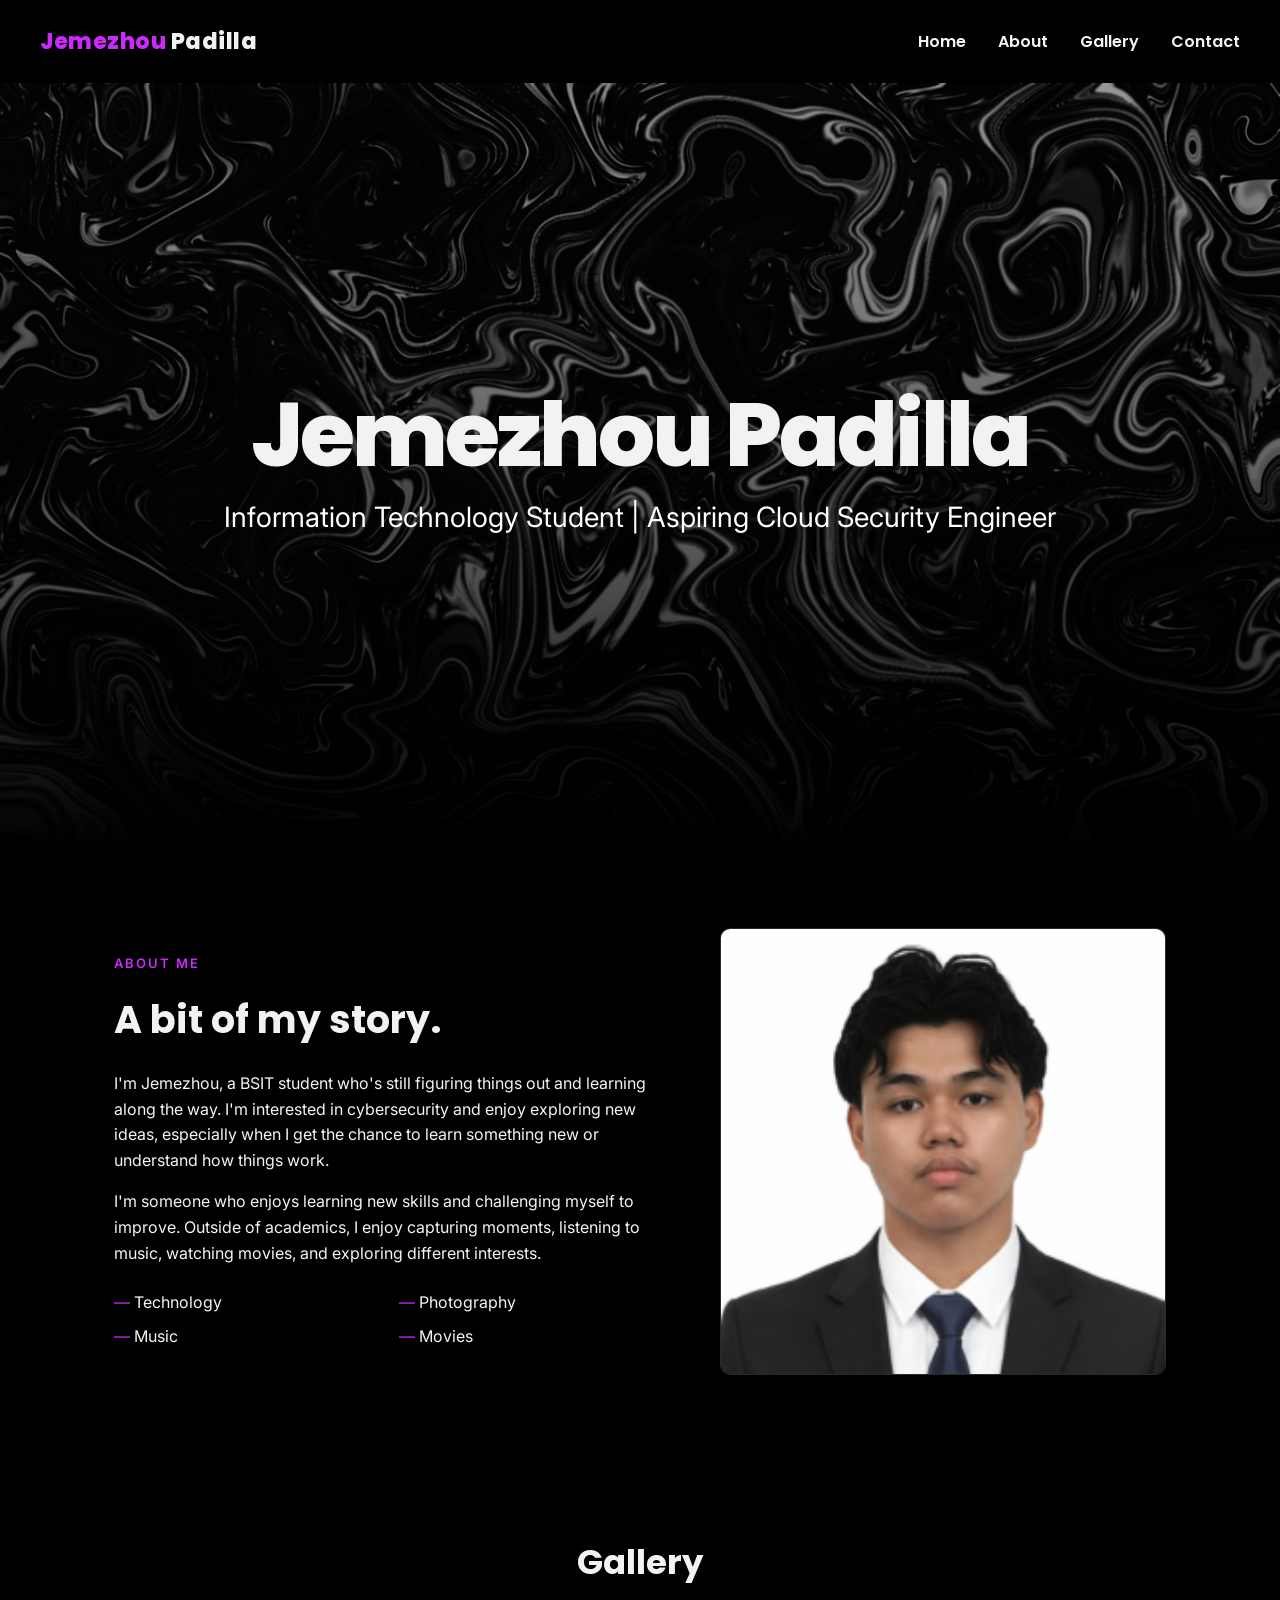
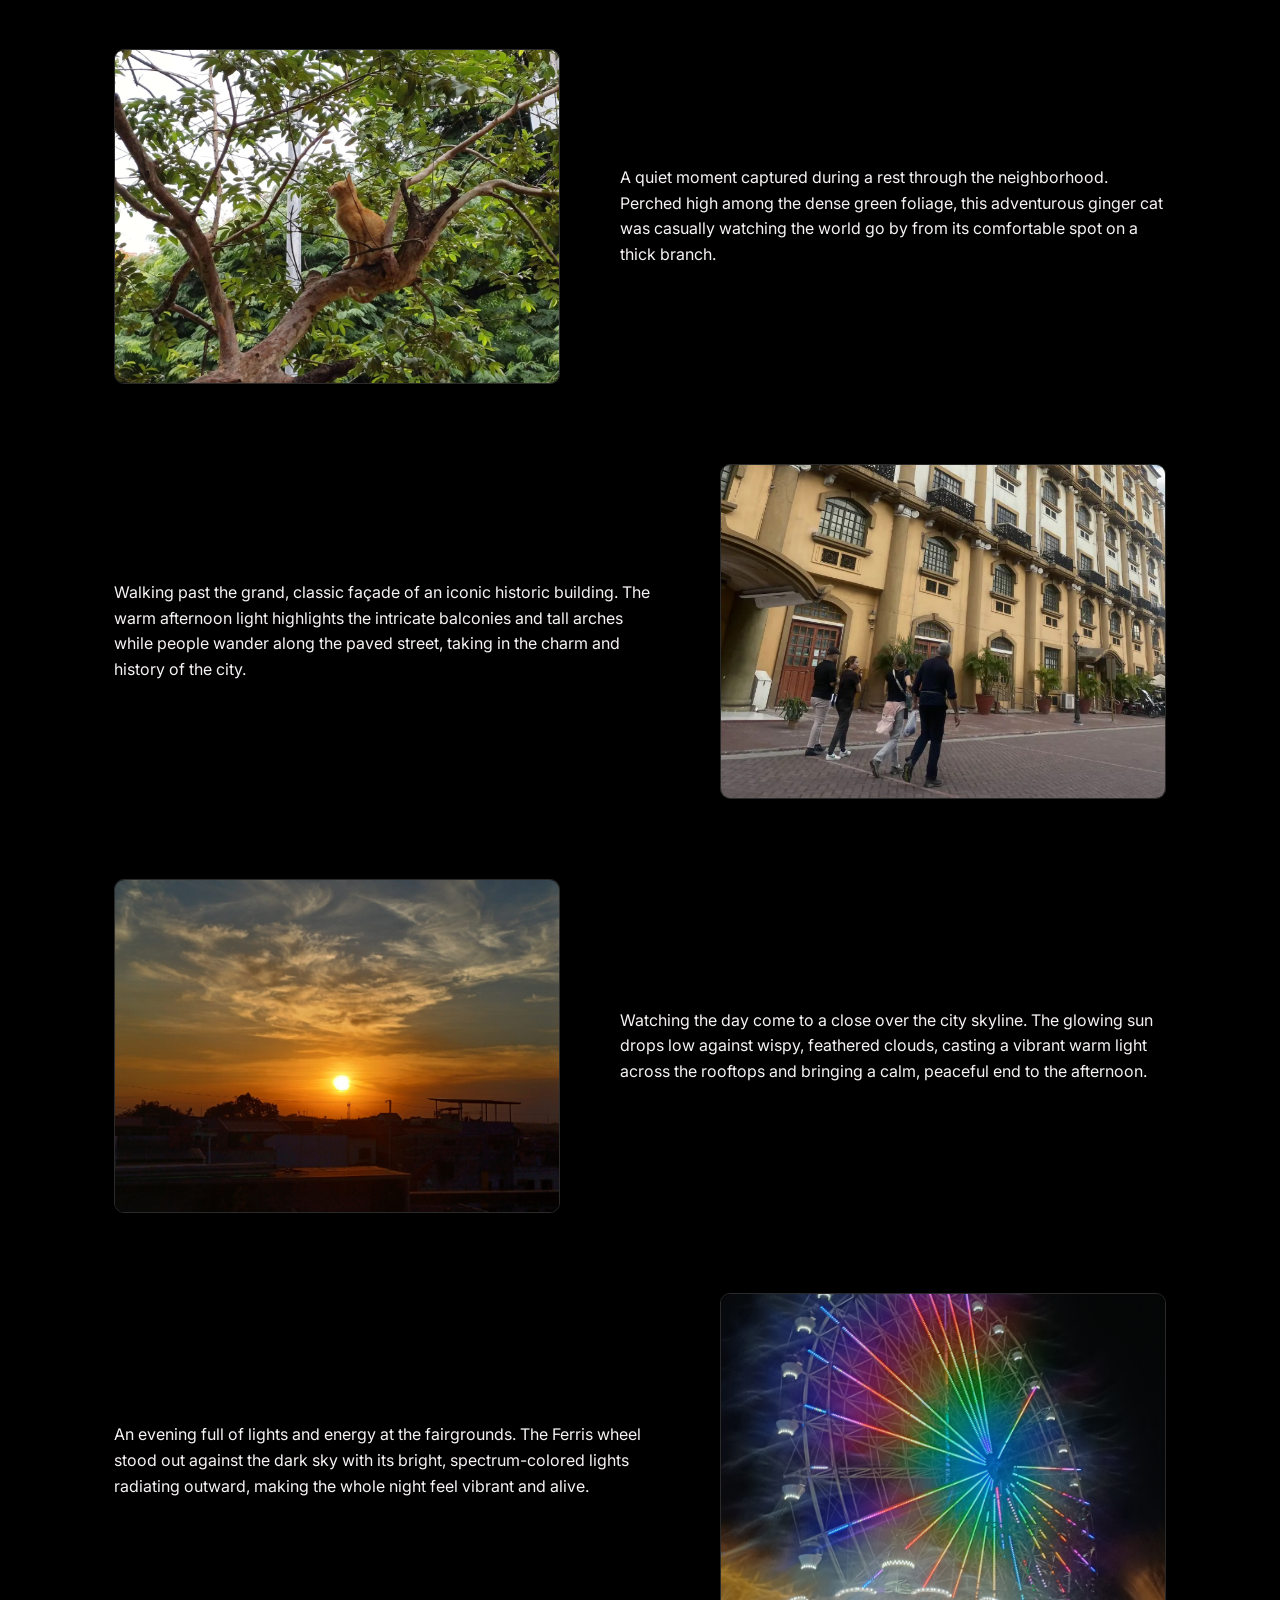
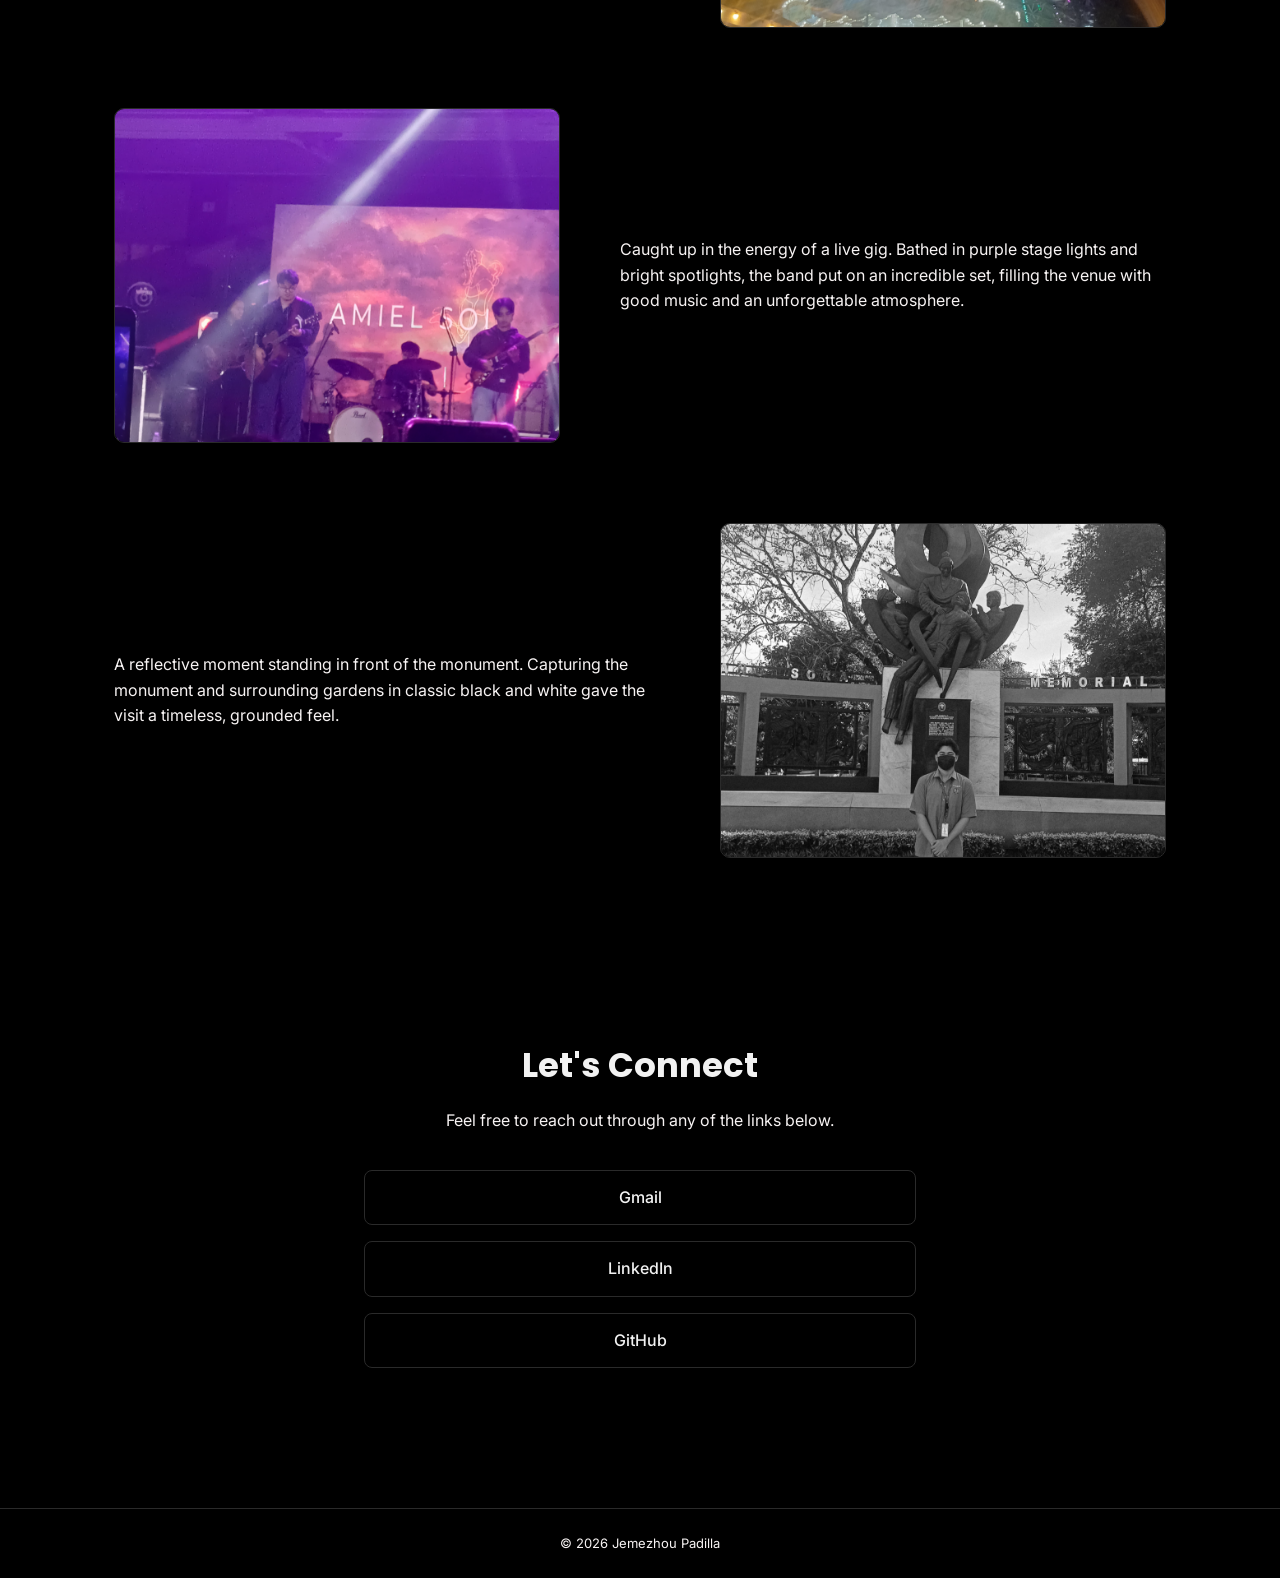
==== 0001PadillaWebPage.html @ 41a788d6 "Add 0001PadillaWebPage.html file" ====
<!DOCTYPE html>
<html lang="en">
<head>
  <meta charset="UTF-8">
  <meta name="viewport" content="width=device-width, initial-scale=1.0">
  <title>Jemezhou Padilla</title>
  <link rel="stylesheet" href="style.css">
</head>
<body class="home">

  <nav>
    <div class="brand"><span>Jemezhou</span> Padilla</div>
    <button class="nav-toggle">Menu</button>
    <div class="nav-links">
      <a href="#home">Home</a>
      <a href="#about">About</a>
      <a href="#gallery">Gallery</a>
      <a href="#contact">Contact</a>
    </div>
  </nav>

  <div class="hero-wrap" id="home">
    <section class="hero">
      <h1>Jemezhou Padilla</h1>
      <p class="tagline">Information Technology Student | Aspiring Cloud Security Engineer</p>
    </section>

  </div>

  <section class="about-section" id="about">
    <div class="about-text">
      <p class="eyebrow">About Me</p>
      <h2>A bit of my story.</h2>
      <p>I'm Jemezhou, a BSIT student who's still figuring things out and learning along the way. I'm interested in cybersecurity and enjoy exploring new ideas, especially when I get the chance to learn something new or understand how things work.</p>
      <p>I'm someone who enjoys learning new skills and challenging myself to improve. Outside of academics, I enjoy capturing moments, listening to music, watching movies, and exploring different interests.</p>
      <ul class="favorites">
        <li>Technology</li>
        <li>Photography</li>
        <li>Music</li>
        <li>Movies</li>
      </ul>
    </div>
    <div class="about-photo">
      <img src="2x2.png" alt="Photo of Jemezhou Padilla">
    </div>
  </section>

  <section class="gallery-section" id="gallery">
    <h2>Gallery</h2>
    <div class="gallery-row">
      <div class="gallery-photo">
        <img src="posa.jpg" alt="Gallery photo 1">
      </div>
      <div class="gallery-desc">
        <p>A quiet moment captured during a rest through the neighborhood. Perched high among the dense green foliage, this adventurous ginger cat was casually watching the world go by from its comfortable spot on a thick branch.</p>
      </div>
    </div>
    <div class="gallery-row reverse">
      <div class="gallery-desc">
        <p>Walking past the grand, classic façade of an iconic historic building. The warm afternoon light highlights the intricate balconies and tall arches while people wander along the paved street, taking in the charm and history of the city.</p>
      </div>
      <div class="gallery-photo">
        <img src="bahay.jpg" alt="Gallery photo 2">
      </div>
    </div>
    <div class="gallery-row">
      <div class="gallery-photo">
        <img src="sunset.png" alt="Gallery photo 3">
      </div>
      <div class="gallery-desc">
        <p>Watching the day come to a close over the city skyline. The glowing sun drops low against wispy, feathered clouds, casting a vibrant warm light across the rooftops and bringing a calm, peaceful end to the afternoon.</p>
      </div>
    </div>
    <div class="gallery-row reverse">
      <div class="gallery-desc">
        <p>An evening full of lights and energy at the fairgrounds. The Ferris wheel stood out against the dark sky with its bright, spectrum-colored lights radiating outward, making the whole night feel vibrant and alive.</p>
      </div>
      <div class="gallery-photo">
        <img src="ferriswheel.png" alt="Gallery photo 4">
      </div>
    </div>
    <div class="gallery-row">
      <div class="gallery-photo">
        <img src="amiel sol.png" alt="Gallery photo 5">
      </div>
      <div class="gallery-desc">
        <p>Caught up in the energy of a live gig. Bathed in purple stage lights and bright spotlights, the band put on an incredible set, filling the venue with good music and an unforgettable atmosphere.</p>
      </div>
    </div>
    <div class="gallery-row reverse">
      <div class="gallery-desc">
        <p>A reflective moment standing in front of the monument. Capturing the monument and surrounding gardens in classic black and white gave the visit a timeless, grounded feel.</p>
      </div>
      <div class="gallery-photo">
        <img src="about you.png" alt="Gallery photo 6">
      </div>
    </div>
  </section>

  <section class="contact-section" id="contact">
    <h2>Let's Connect</h2>
    <p>Feel free to reach out through any of the links below.</p>
    <div class="contact-links">
      <a href="mailto:jemezhoupadilla@gmail.com">Gmail</a>
      <a href="https://linkedin.com/in/jemezhoupadilla" target="_blank">LinkedIn</a>
      <a href="https://github.com/jemezhoupadilla" target="_blank">GitHub</a>
    </div>
  </section>

  <footer>&copy; 2026 Jemezhou Padilla</footer>

</body>
</html>
---- style.css ----
@import url('https://fonts.googleapis.com/css2?family=Poppins:wght@400;600;800&family=Inter:wght@400;500&display=swap');

:root {
  --bg: #000000;
  --bg-alt: #171717;
  --text: #f2f2f2;
  --muted: #f7f3f3;
  --accent: #cc29ff;
  --border: #2a2a2a;
}

* { margin: 0; padding: 0; box-sizing: border-box; }

html {
  scroll-behavior: smooth;
}

#about, #gallery, #contact {
  scroll-margin-top: 90px;
}

body {
  background: var(--bg);
  color: var(--text);
  font-family: 'Inter', sans-serif;
  line-height: 1.6;
}

h1, h2, .brand {
  font-family: 'Poppins', sans-serif;
}

a { color: inherit; text-decoration: none; }

/* NAV */
nav {
  display: flex;
  flex-direction: row;
  justify-content: space-between;
  align-items: center;
  padding: 24px 40px;
  background: var(--bg);
  position: sticky;
  top: 0;
  z-index: 10;
}

.brand {
  font-weight: 800;
  font-size: 22px;
  letter-spacing: 0.5px;
}

.brand span { color: var(--accent); }

.nav-links {
  display: flex;
  gap: 32px;
}

.nav-links a {
  font-family: 'Poppins', sans-serif;
  font-weight: 600;
  color: var(--muted);
  transition: color 0.2s ease;
}

.nav-links a:hover {
  color: var(--text);
}

.nav-toggle {
  display: none;
  background: none;
  border: 1px solid var(--border);
  color: var(--text);
  padding: 8px 14px;
  border-radius: 6px;
  font-size: 14px;
}

/* HERO */
.hero-wrap {
  background: linear-gradient(rgba(0,0,0,0.4) 0%, rgba(0,0,0,0.65) 60%, #000 100%), url('hero-bg.jpg');
  background-size: cover;
  background-position: center top;
  background-repeat: no-repeat;
}

.hero {
  text-align: center;
  min-height: 85vh;
  display: flex;
  flex-direction: column;
  justify-content: center;
  align-items: center;
  padding: 20px;
}

.hero h1 {
  font-size: clamp(3rem, 7vw, 7rem);
  font-weight: 800;
  letter-spacing: -3px;
  line-height: 0.95;
  margin: 0;
}

.hero .tagline {
  margin-top: 18px;
  font-size: 28px;
  color: white;
  font-family: 'Inter', sans-serif;
  font-weight: 400;
}

.intro {
  max-width: 640px;
  margin: 0 auto;
  padding: 0 20px 100px;
  text-align: center;
  color: var(--muted);
  font-size: 17px;
}

/* ABOUT */
.about-section {
  max-width: 1100px;
  margin: 0 auto;
  padding: 80px 24px;
  display: grid;
  grid-template-columns: 1.1fr 0.9fr;
  gap: 60px;
  align-items: center;
}

.about-text .eyebrow {
  color: var(--accent);
  font-weight: 600;
  letter-spacing: 2px;
  font-size: 13px;
  text-transform: uppercase;
}

.about-text h2 {
  font-size: 38px;
  margin: 14px 0 20px;
}

.about-text p {
  color: var(--muted);
  margin-bottom: 16px;
}

.favorites {
  display: grid;
  grid-template-columns: 1fr 1fr;
  gap: 8px 24px;
  margin-top: 24px;
  list-style: none;
  color: var(--muted);
}

.favorites li::before {
  content: "— ";
  color: var(--accent);
}

.about-photo img {
  width: 100%;
  border-radius: 10px;
  display: block;
  border: 1px solid var(--border);
}

/* GALLERY */
.gallery-section {
  max-width: 1100px;
  margin: 0 auto;
  padding: 80px 24px;
}

.gallery-section h2 {
  text-align: center;
  font-size: 34px;
  margin-bottom: 60px;
}

.gallery-row {
  display: grid;
  grid-template-columns: 0.9fr 1.1fr;
  gap: 60px;
  align-items: center;
  margin-bottom: 80px;
}

.gallery-row.reverse {
  grid-template-columns: 1.1fr 0.9fr;
}

.gallery-row:last-child {
  margin-bottom: 0;
}

.gallery-photo img {
  width: 100%;
  aspect-ratio: 4 / 3;
  object-fit: cover;
  border-radius: 10px;
  border: 1px solid var(--border);
  display: block;
}

.gallery-desc p {
  color: var(--muted);
  font-size: 16px;
}

/* CONTACT */
.contact-section {
  max-width: 600px;
  margin: 0 auto;
  padding: 100px 24px 140px;
  text-align: center;
}

.contact-section h2 {
  font-size: 34px;
  margin-bottom: 16px;
}

.contact-section p {
  color: var(--muted);
  margin-bottom: 36px;
}

.contact-links {
  display: flex;
  flex-direction: column;
  gap: 16px;
}

.contact-links a {
  border: 1px solid var(--border);
  padding: 14px;
  border-radius: 8px;
  font-weight: 500;
  transition: border-color 0.2s ease, color 0.2s ease;
}

.contact-links a:hover {
  border-color: var(--accent);
  color: var(--accent);
}

footer {
  text-align: center;
  color: var(--muted);
  font-size: 13px;
  padding: 24px;
  border-top: 1px solid var(--border);
}

/* RESPONSIVE */
@media (max-width: 720px) {
  .about-section { grid-template-columns: 1fr; }
  .gallery-row, .gallery-row.reverse { grid-template-columns: 1fr; gap: 24px; margin-bottom: 48px; }

  .nav-toggle { display: block; }
  .nav-links {
    display: none;
    flex-direction: column;
    text-align: center;
    position: absolute;
    top: 100%;
    left: 0;
    right: 0;
    background: var(--bg);
    padding: 16px;
    gap: 16px;
    border-bottom: 1px solid var(--border);
  }
  .nav-links.open { display: flex; }
}
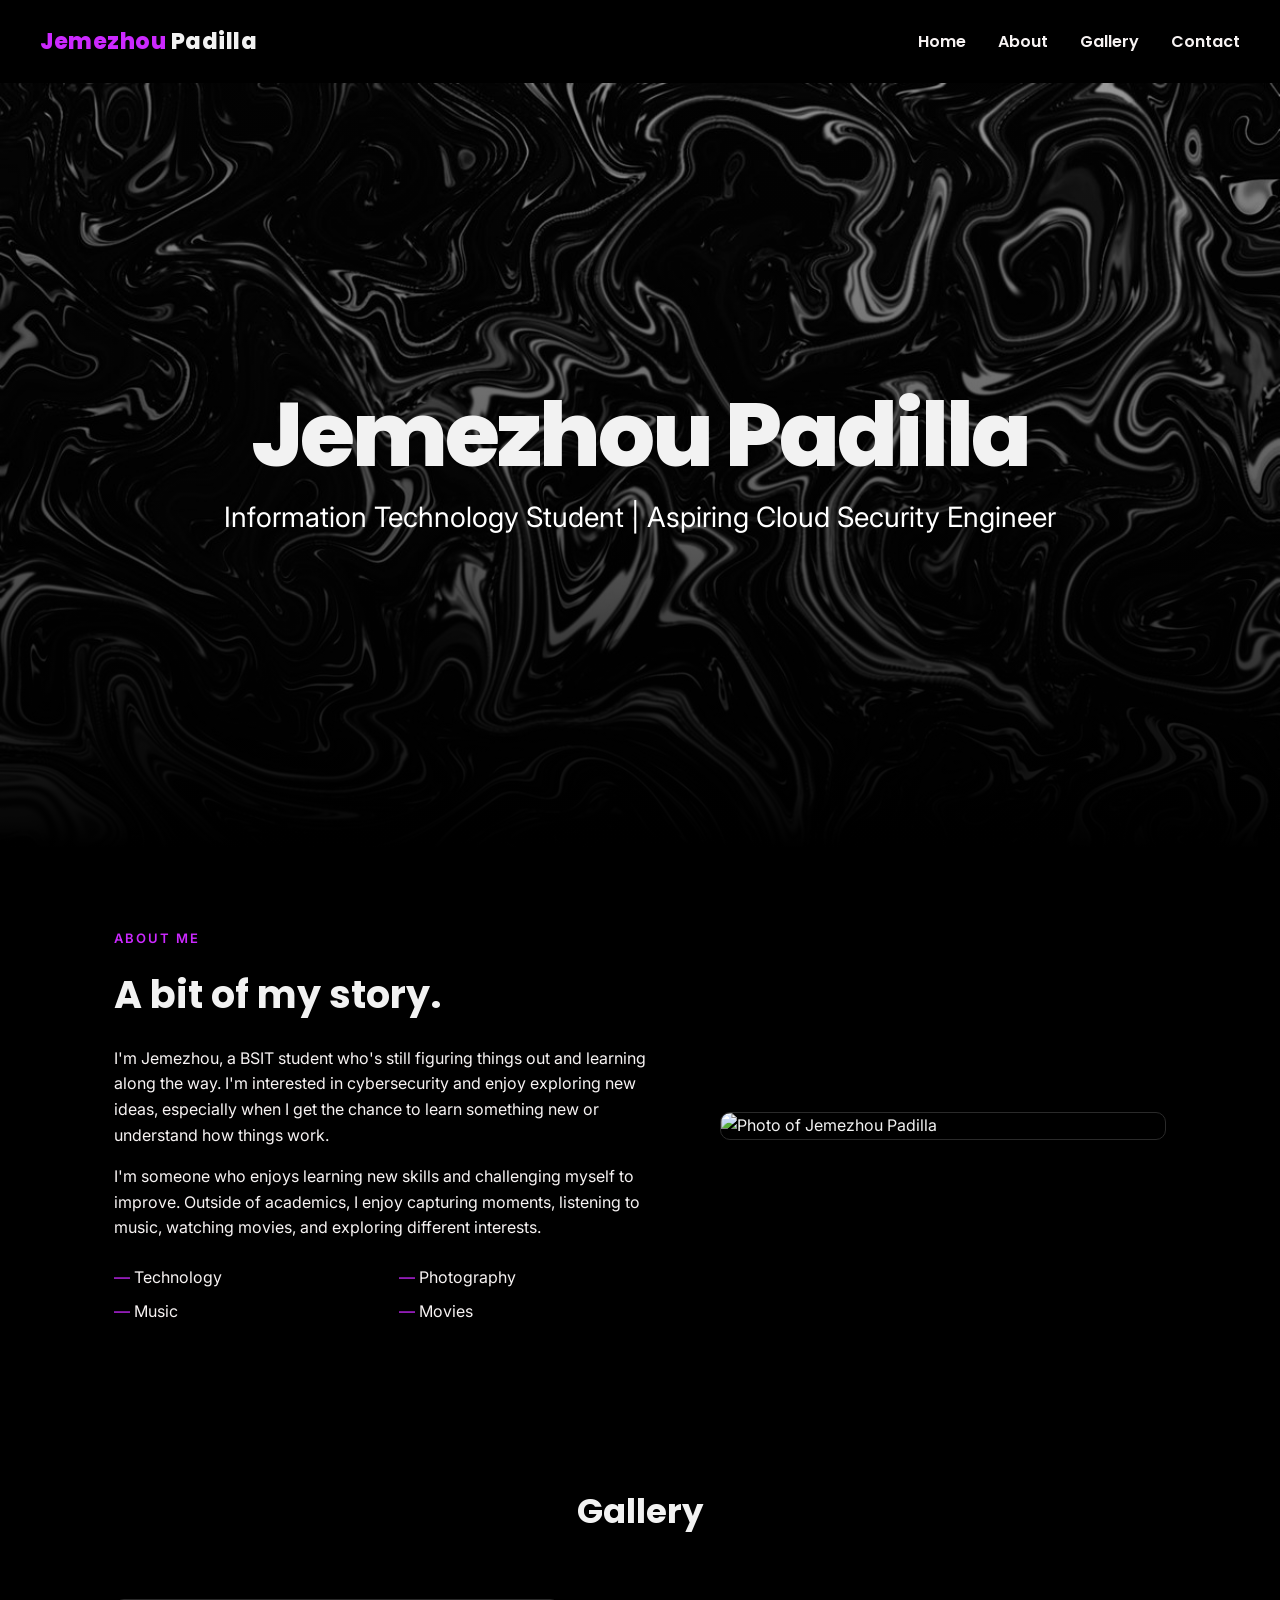
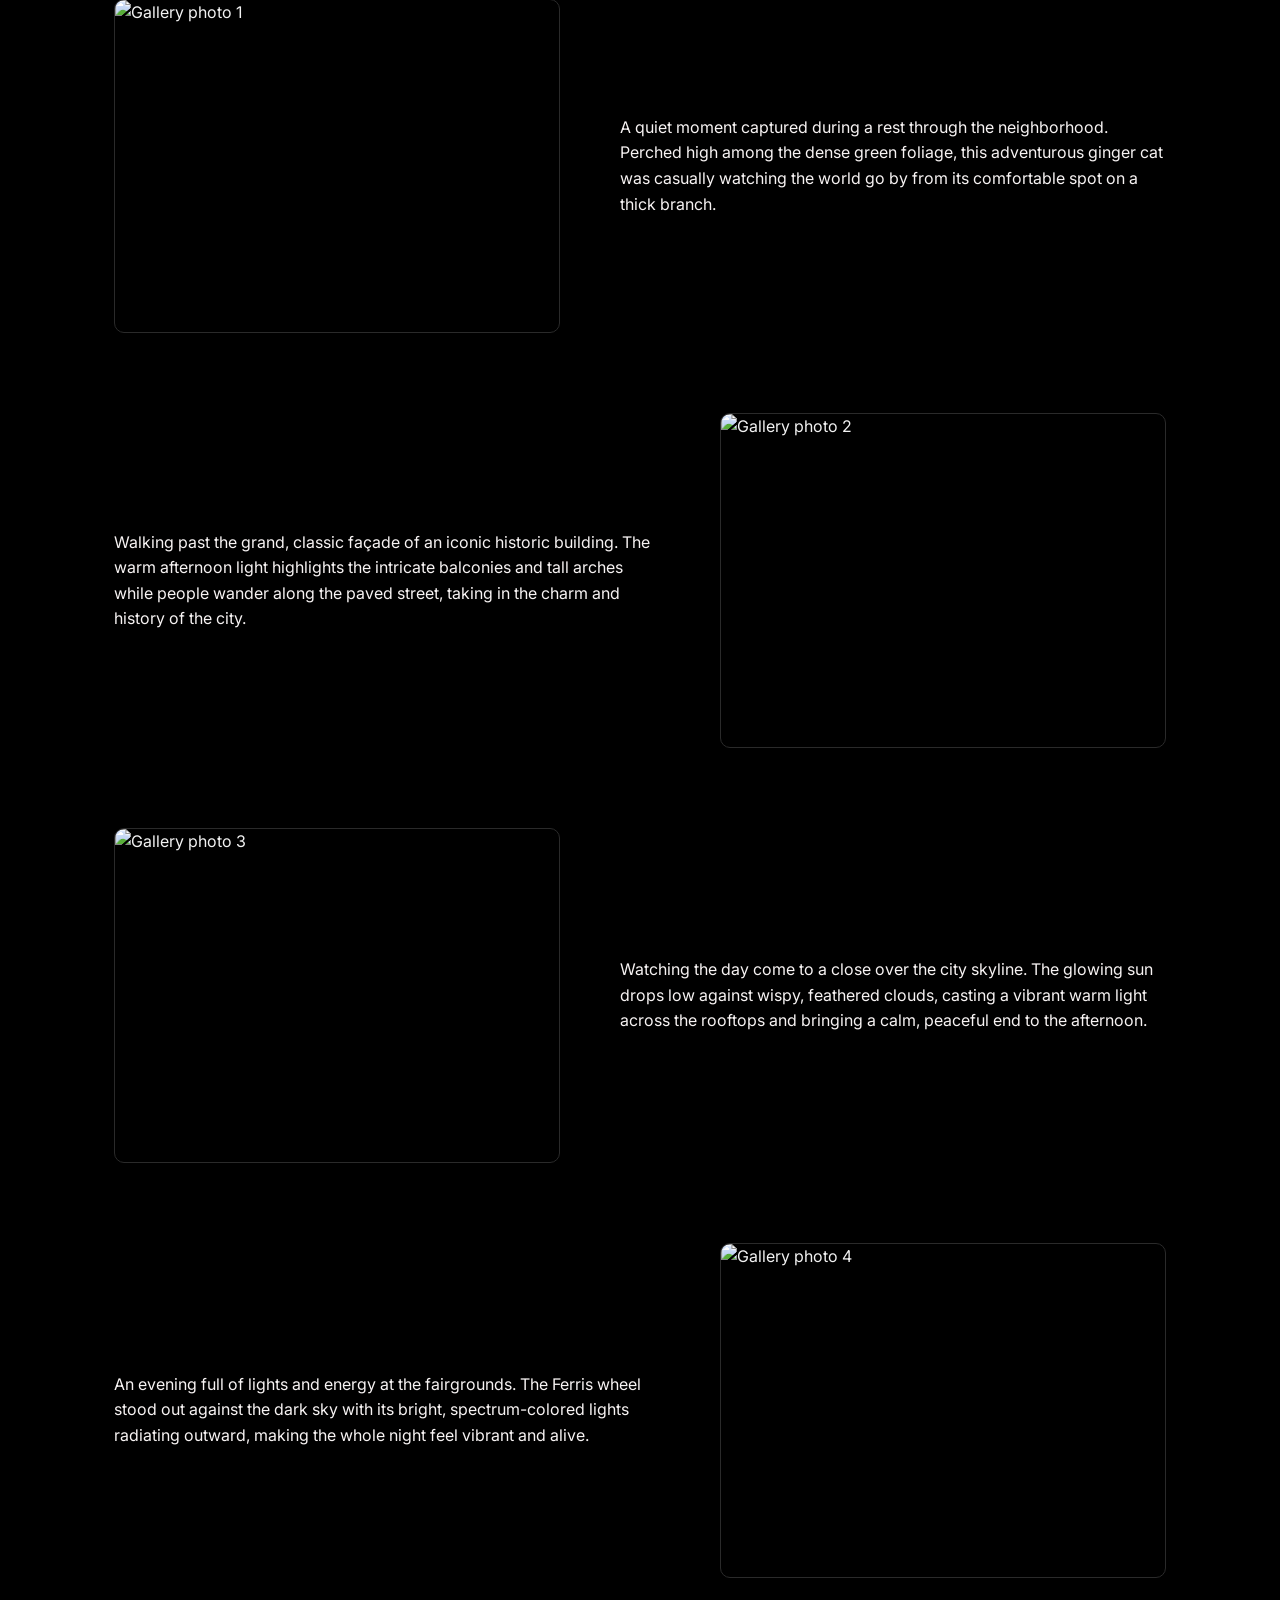
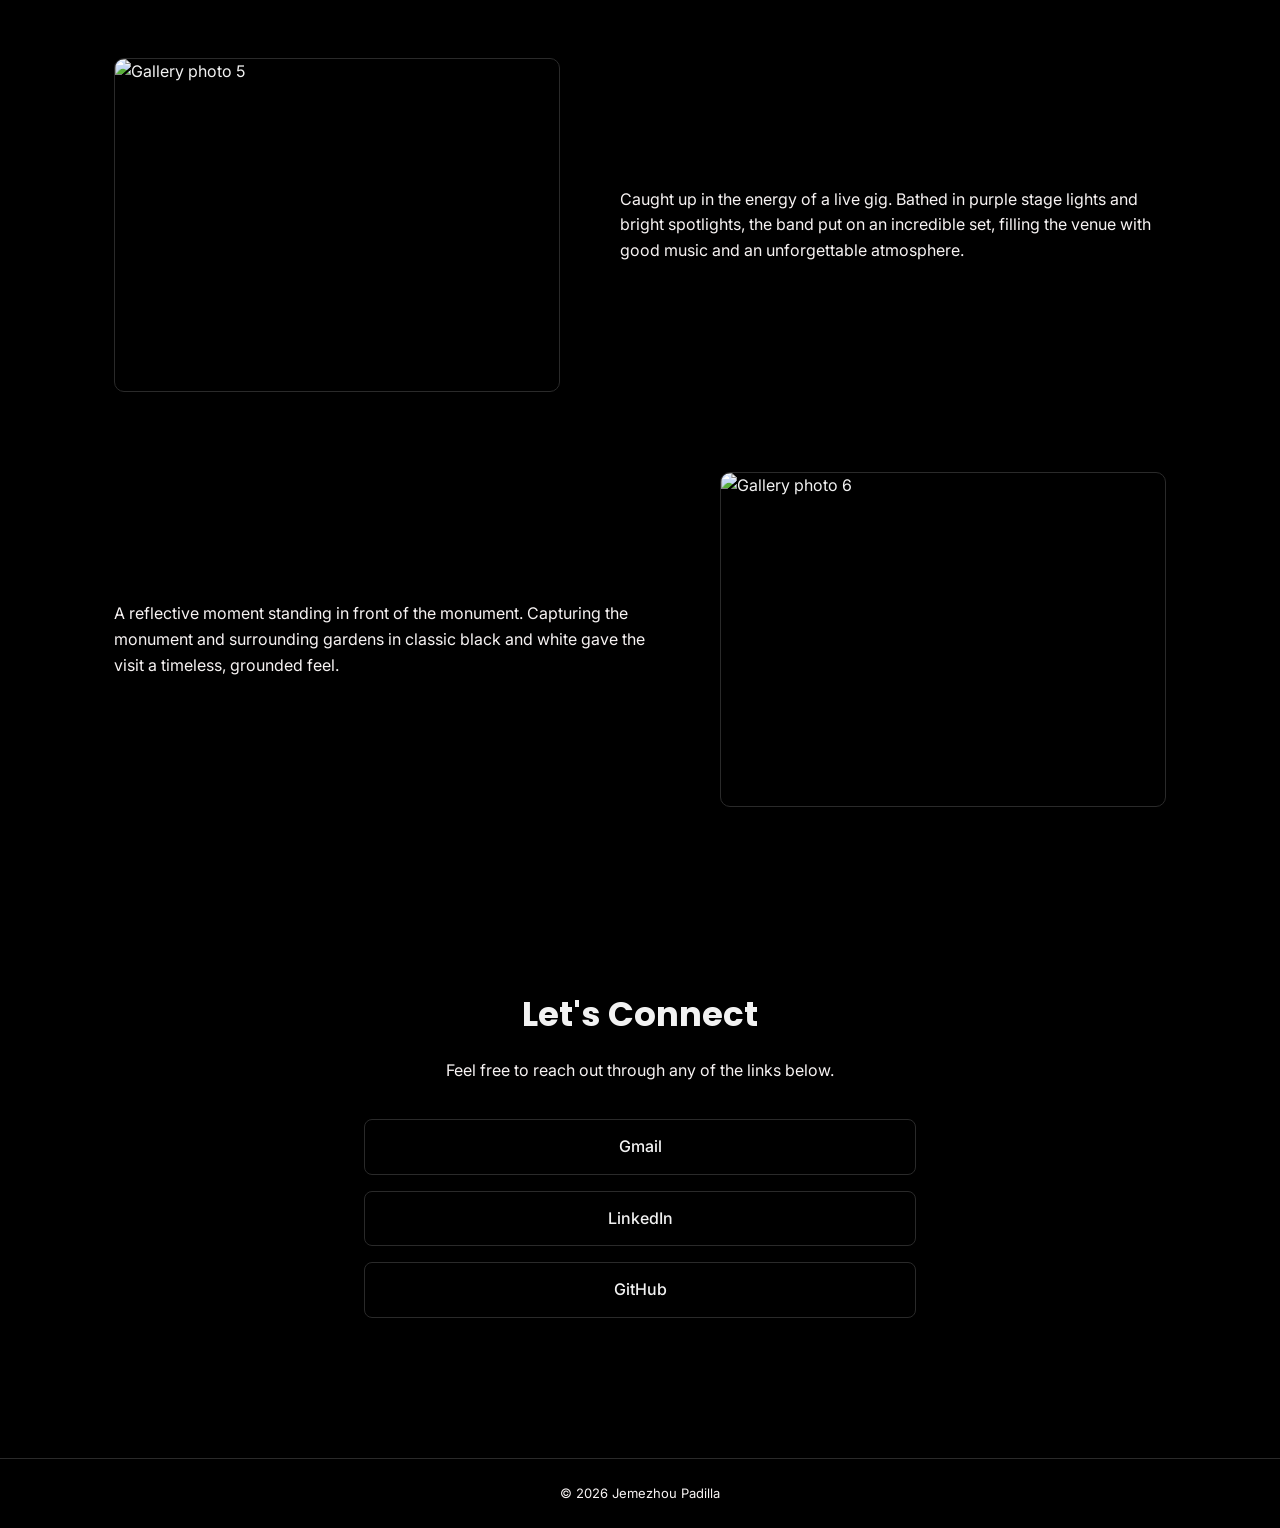
==== commit 84ab27d3: "Update 0001PadillaWebPage.html" ====
--- a/0001PadillaWebPage.html
+++ b/0001PadillaWebPage.html
@@ -4,7 +4,7 @@
   <meta charset="UTF-8">
   <meta name="viewport" content="width=device-width, initial-scale=1.0">
   <title>Jemezhou Padilla</title>
-  <link rel="stylesheet" href="style.css">
+  <link rel="stylesheet" href="0001PadillaWebPage.css">
 </head>
 <body class="home">
 
@@ -41,7 +41,7 @@
       </ul>
     </div>
     <div class="about-photo">
-      <img src="2x2.png" alt="Photo of Jemezhou Padilla">
+      <img src="images/2x2.png" alt="Photo of Jemezhou Padilla">
     </div>
   </section>
 
@@ -49,7 +49,7 @@
     <h2>Gallery</h2>
     <div class="gallery-row">
       <div class="gallery-photo">
-        <img src="posa.jpg" alt="Gallery photo 1">
+        <img src="images/posa.jpg" alt="Gallery photo 1">
       </div>
       <div class="gallery-desc">
         <p>A quiet moment captured during a rest through the neighborhood. Perched high among the dense green foliage, this adventurous ginger cat was casually watching the world go by from its comfortable spot on a thick branch.</p>
@@ -60,12 +60,12 @@
         <p>Walking past the grand, classic façade of an iconic historic building. The warm afternoon light highlights the intricate balconies and tall arches while people wander along the paved street, taking in the charm and history of the city.</p>
       </div>
       <div class="gallery-photo">
-        <img src="bahay.jpg" alt="Gallery photo 2">
+        <img src="images/bahay.jpg" alt="Gallery photo 2">
       </div>
     </div>
     <div class="gallery-row">
       <div class="gallery-photo">
-        <img src="sunset.png" alt="Gallery photo 3">
+        <img src="images/sunset.png" alt="Gallery photo 3">
       </div>
       <div class="gallery-desc">
         <p>Watching the day come to a close over the city skyline. The glowing sun drops low against wispy, feathered clouds, casting a vibrant warm light across the rooftops and bringing a calm, peaceful end to the afternoon.</p>
@@ -76,12 +76,12 @@
         <p>An evening full of lights and energy at the fairgrounds. The Ferris wheel stood out against the dark sky with its bright, spectrum-colored lights radiating outward, making the whole night feel vibrant and alive.</p>
       </div>
       <div class="gallery-photo">
-        <img src="ferriswheel.png" alt="Gallery photo 4">
+        <img src="images/ferriswheel.png" alt="Gallery photo 4">
       </div>
     </div>
     <div class="gallery-row">
       <div class="gallery-photo">
-        <img src="amiel sol.png" alt="Gallery photo 5">
+        <img src="images/amiel sol.png" alt="Gallery photo 5">
       </div>
       <div class="gallery-desc">
         <p>Caught up in the energy of a live gig. Bathed in purple stage lights and bright spotlights, the band put on an incredible set, filling the venue with good music and an unforgettable atmosphere.</p>
@@ -92,7 +92,7 @@
         <p>A reflective moment standing in front of the monument. Capturing the monument and surrounding gardens in classic black and white gave the visit a timeless, grounded feel.</p>
       </div>
       <div class="gallery-photo">
-        <img src="about you.png" alt="Gallery photo 6">
+        <img src="images/about you.png" alt="Gallery photo 6">
       </div>
     </div>
   </section>
--- a/0001PadillaWebPage.css
+++ b/0001PadillaWebPage.css
@@ -0,0 +1,283 @@
+@import url('https://fonts.googleapis.com/css2?family=Poppins:wght@400;600;800&family=Inter:wght@400;500&display=swap');
+
+:root {
+  --bg: #000000;
+  --bg-alt: #171717;
+  --text: #f2f2f2;
+  --muted: #f7f3f3;
+  --accent: #cc29ff;
+  --border: #2a2a2a;
+}
+
+* { margin: 0; padding: 0; box-sizing: border-box; }
+
+html {
+  scroll-behavior: smooth;
+}
+
+#about, #gallery, #contact {
+  scroll-margin-top: 90px;
+}
+
+body {
+  background: var(--bg);
+  color: var(--text);
+  font-family: 'Inter', sans-serif;
+  line-height: 1.6;
+}
+
+h1, h2, .brand {
+  font-family: 'Poppins', sans-serif;
+}
+
+a { color: inherit; text-decoration: none; }
+
+/* NAV */
+nav {
+  display: flex;
+  flex-direction: row;
+  justify-content: space-between;
+  align-items: center;
+  padding: 24px 40px;
+  background: var(--bg);
+  position: sticky;
+  top: 0;
+  z-index: 10;
+}
+
+.brand {
+  font-weight: 800;
+  font-size: 22px;
+  letter-spacing: 0.5px;
+}
+
+.brand span { color: var(--accent); }
+
+.nav-links {
+  display: flex;
+  gap: 32px;
+}
+
+.nav-links a {
+  font-family: 'Poppins', sans-serif;
+  font-weight: 600;
+  color: var(--muted);
+  transition: color 0.2s ease;
+}
+
+.nav-links a:hover {
+  color: var(--text);
+}
+
+.nav-toggle {
+  display: none;
+  background: none;
+  border: 1px solid var(--border);
+  color: var(--text);
+  padding: 8px 14px;
+  border-radius: 6px;
+  font-size: 14px;
+}
+
+/* HERO */
+.hero-wrap {
+  background: linear-gradient(rgba(0,0,0,0.4) 0%, rgba(0,0,0,0.65) 60%, #000 100%), url('hero-bg.jpg');
+  background-size: cover;
+  background-position: center top;
+  background-repeat: no-repeat;
+}
+
+.hero {
+  text-align: center;
+  min-height: 85vh;
+  display: flex;
+  flex-direction: column;
+  justify-content: center;
+  align-items: center;
+  padding: 20px;
+}
+
+.hero h1 {
+  font-size: clamp(3rem, 7vw, 7rem);
+  font-weight: 800;
+  letter-spacing: -3px;
+  line-height: 0.95;
+  margin: 0;
+}
+
+.hero .tagline {
+  margin-top: 18px;
+  font-size: 28px;
+  color: white;
+  font-family: 'Inter', sans-serif;
+  font-weight: 400;
+}
+
+.intro {
+  max-width: 640px;
+  margin: 0 auto;
+  padding: 0 20px 100px;
+  text-align: center;
+  color: var(--muted);
+  font-size: 17px;
+}
+
+/* ABOUT */
+.about-section {
+  max-width: 1100px;
+  margin: 0 auto;
+  padding: 80px 24px;
+  display: grid;
+  grid-template-columns: 1.1fr 0.9fr;
+  gap: 60px;
+  align-items: center;
+}
+
+.about-text .eyebrow {
+  color: var(--accent);
+  font-weight: 600;
+  letter-spacing: 2px;
+  font-size: 13px;
+  text-transform: uppercase;
+}
+
+.about-text h2 {
+  font-size: 38px;
+  margin: 14px 0 20px;
+}
+
+.about-text p {
+  color: var(--muted);
+  margin-bottom: 16px;
+}
+
+.favorites {
+  display: grid;
+  grid-template-columns: 1fr 1fr;
+  gap: 8px 24px;
+  margin-top: 24px;
+  list-style: none;
+  color: var(--muted);
+}
+
+.favorites li::before {
+  content: "— ";
+  color: var(--accent);
+}
+
+.about-photo img {
+  width: 100%;
+  border-radius: 10px;
+  display: block;
+  border: 1px solid var(--border);
+}
+
+/* GALLERY */
+.gallery-section {
+  max-width: 1100px;
+  margin: 0 auto;
+  padding: 80px 24px;
+}
+
+.gallery-section h2 {
+  text-align: center;
+  font-size: 34px;
+  margin-bottom: 60px;
+}
+
+.gallery-row {
+  display: grid;
+  grid-template-columns: 0.9fr 1.1fr;
+  gap: 60px;
+  align-items: center;
+  margin-bottom: 80px;
+}
+
+.gallery-row.reverse {
+  grid-template-columns: 1.1fr 0.9fr;
+}
+
+.gallery-row:last-child {
+  margin-bottom: 0;
+}
+
+.gallery-photo img {
+  width: 100%;
+  aspect-ratio: 4 / 3;
+  object-fit: cover;
+  border-radius: 10px;
+  border: 1px solid var(--border);
+  display: block;
+}
+
+.gallery-desc p {
+  color: var(--muted);
+  font-size: 16px;
+}
+
+/* CONTACT */
+.contact-section {
+  max-width: 600px;
+  margin: 0 auto;
+  padding: 100px 24px 140px;
+  text-align: center;
+}
+
+.contact-section h2 {
+  font-size: 34px;
+  margin-bottom: 16px;
+}
+
+.contact-section p {
+  color: var(--muted);
+  margin-bottom: 36px;
+}
+
+.contact-links {
+  display: flex;
+  flex-direction: column;
+  gap: 16px;
+}
+
+.contact-links a {
+  border: 1px solid var(--border);
+  padding: 14px;
+  border-radius: 8px;
+  font-weight: 500;
+  transition: border-color 0.2s ease, color 0.2s ease;
+}
+
+.contact-links a:hover {
+  border-color: var(--accent);
+  color: var(--accent);
+}
+
+footer {
+  text-align: center;
+  color: var(--muted);
+  font-size: 13px;
+  padding: 24px;
+  border-top: 1px solid var(--border);
+}
+
+/* RESPONSIVE */
+@media (max-width: 720px) {
+  .about-section { grid-template-columns: 1fr; }
+  .gallery-row, .gallery-row.reverse { grid-template-columns: 1fr; gap: 24px; margin-bottom: 48px; }
+
+  .nav-toggle { display: block; }
+  .nav-links {
+    display: none;
+    flex-direction: column;
+    text-align: center;
+    position: absolute;
+    top: 100%;
+    left: 0;
+    right: 0;
+    background: var(--bg);
+    padding: 16px;
+    gap: 16px;
+    border-bottom: 1px solid var(--border);
+  }
+  .nav-links.open { display: flex; }
+}
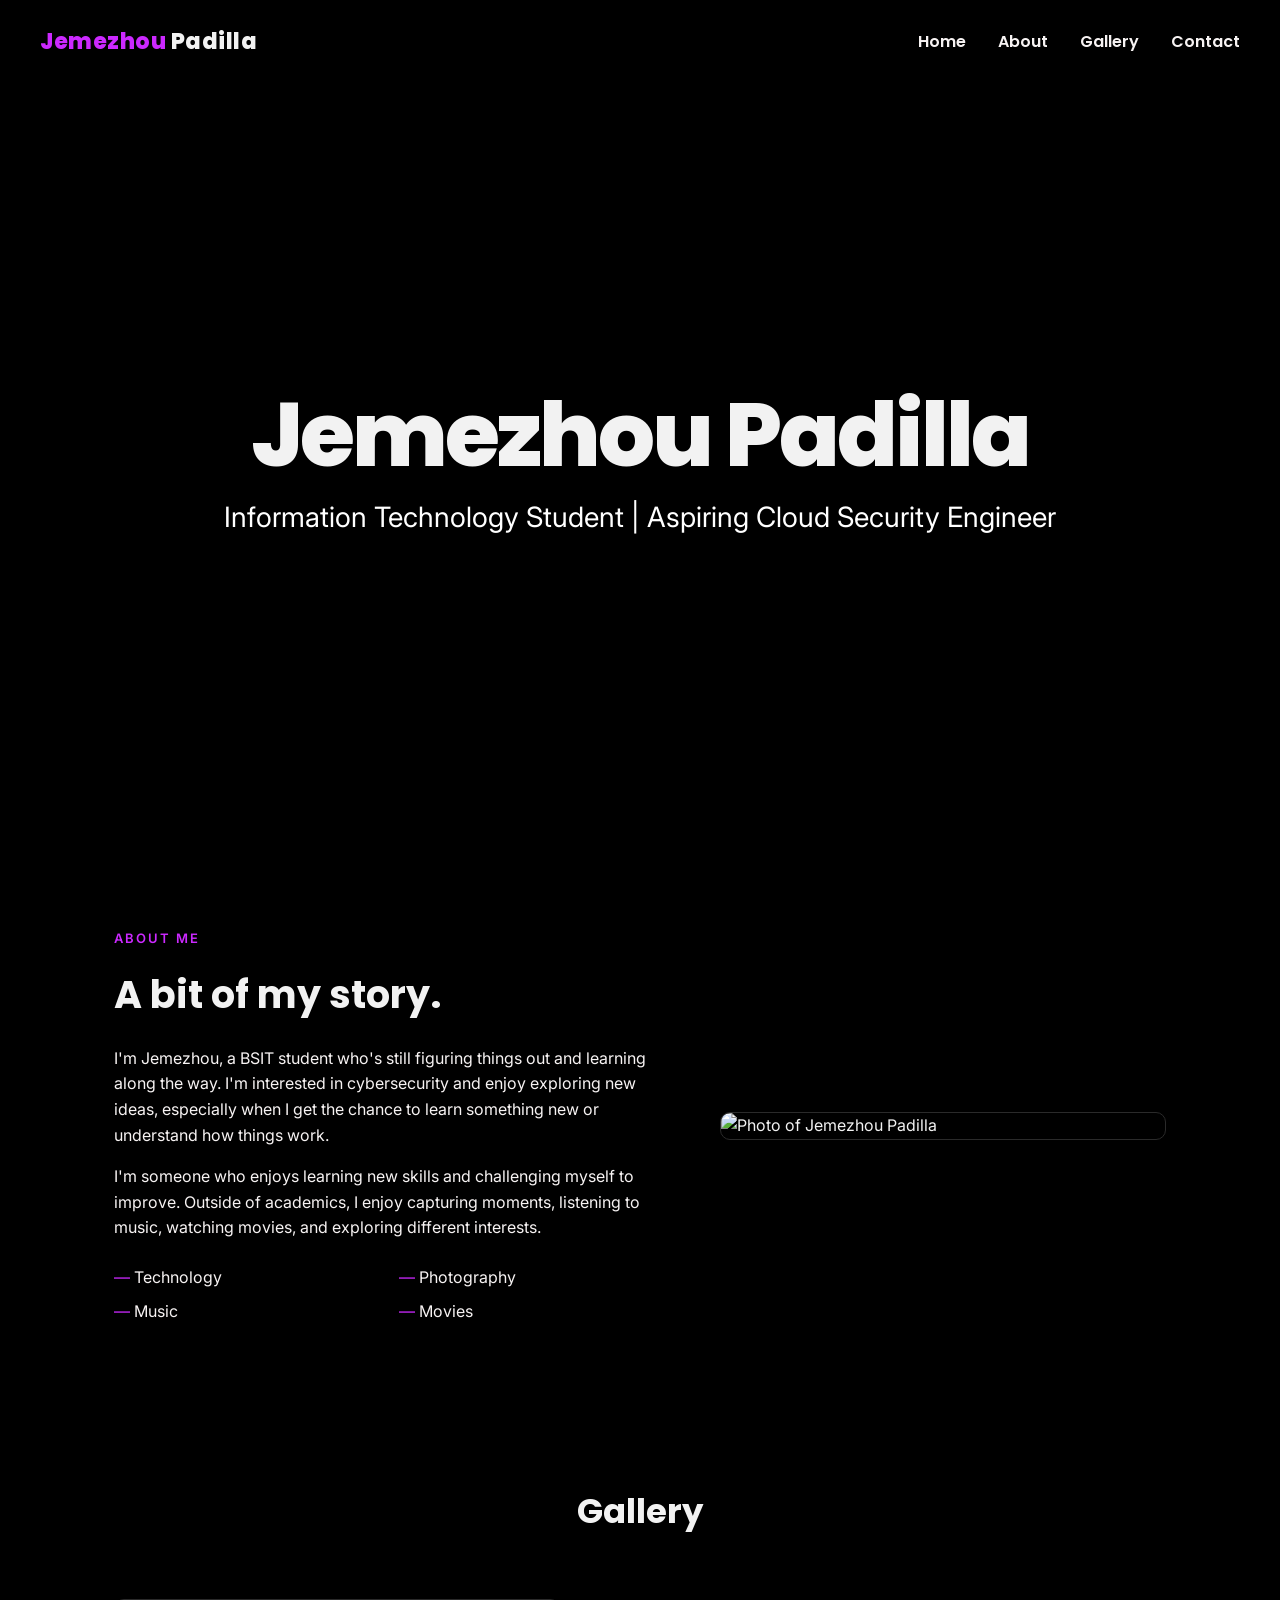
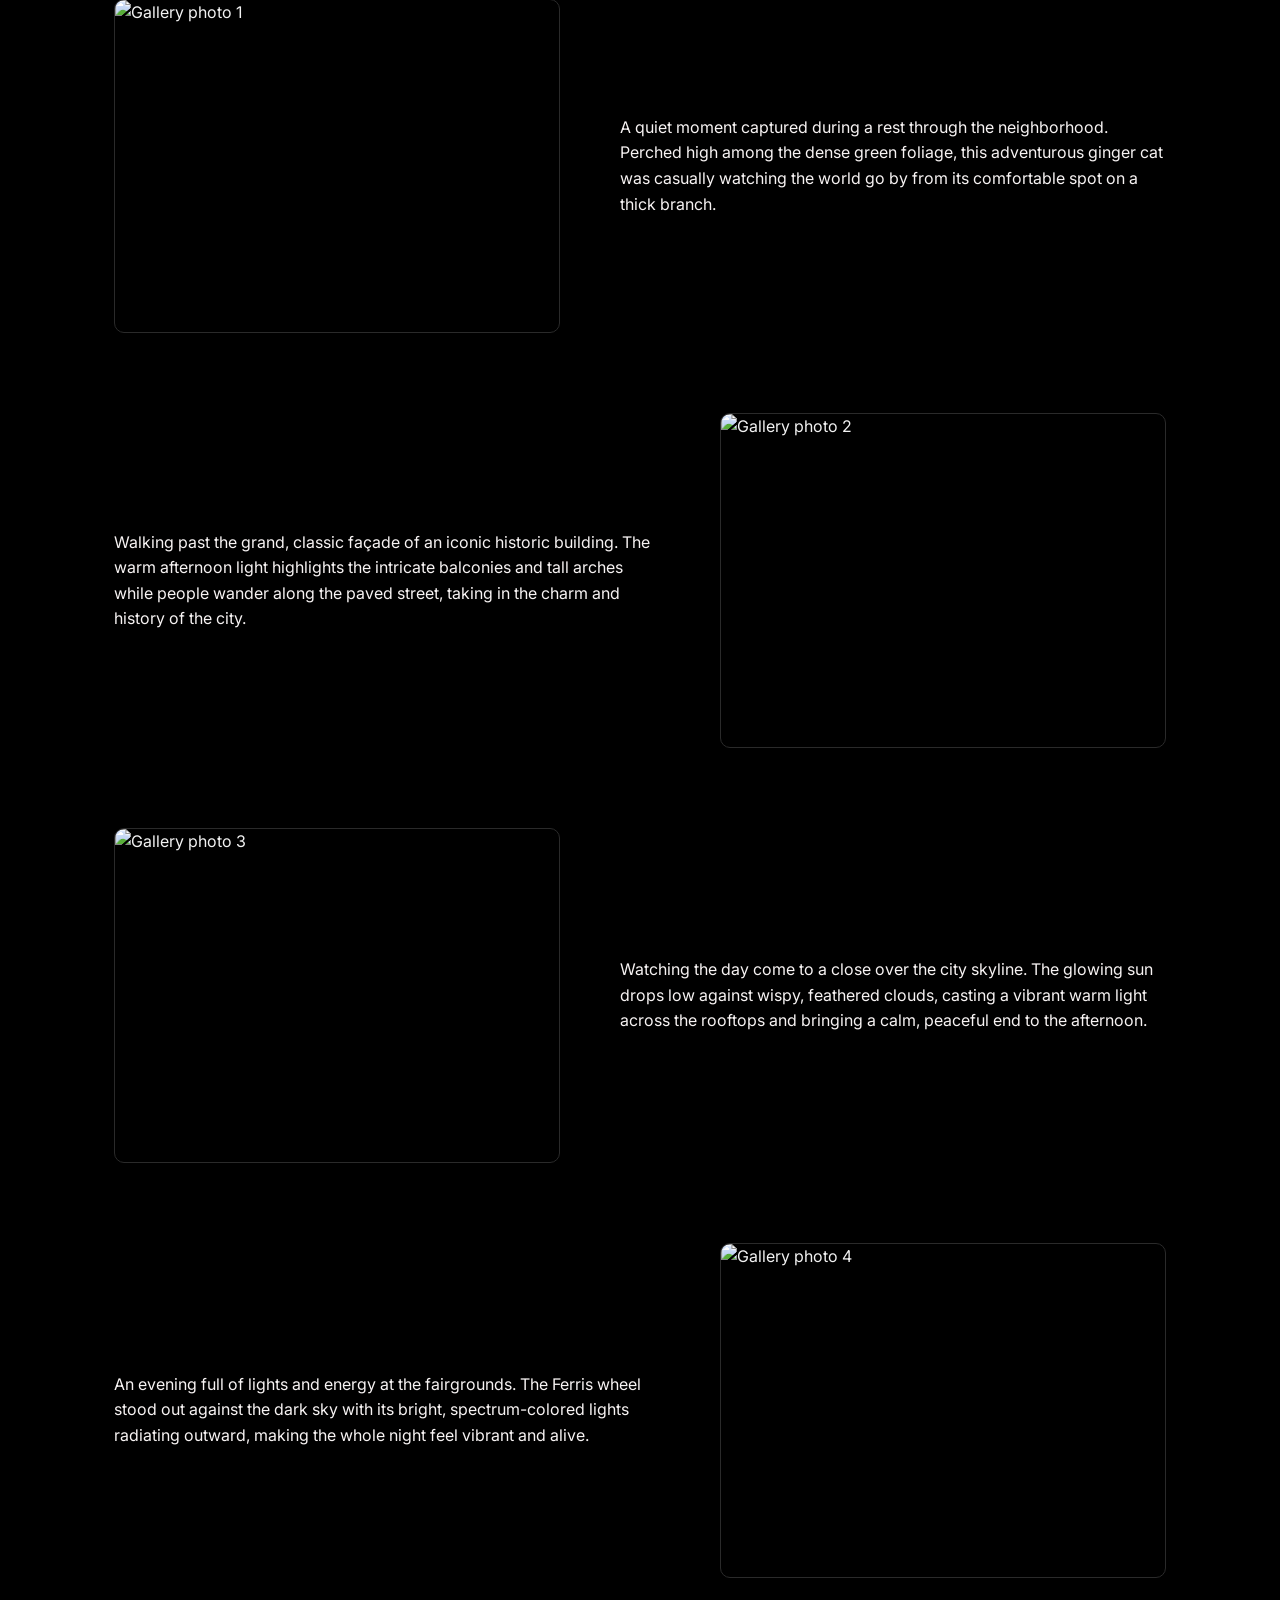
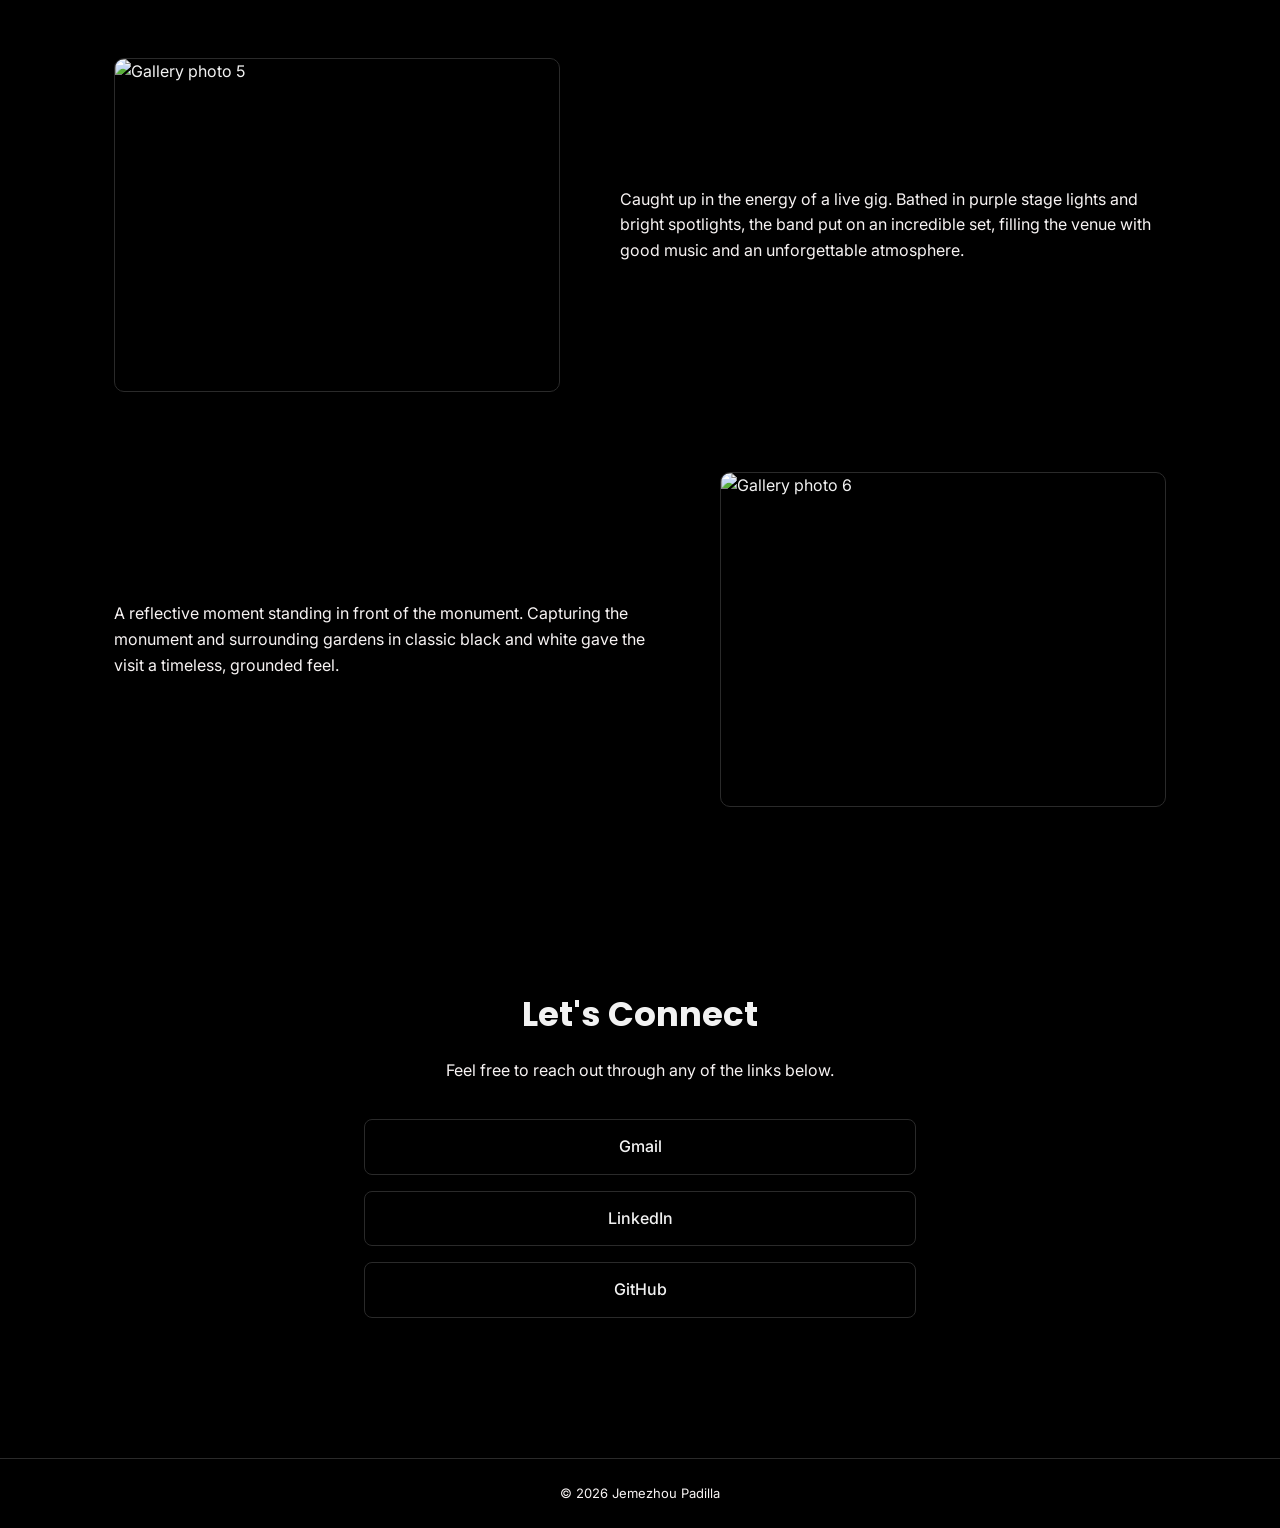
==== commit 6851c2e6: "Update 0001PadillaWebPage.html" ====
--- a/0001PadillaWebPage.css
+++ b/0001PadillaWebPage.css
@@ -81,7 +81,7 @@
 
 /* HERO */
 .hero-wrap {
-  background: linear-gradient(rgba(0,0,0,0.4) 0%, rgba(0,0,0,0.65) 60%, #000 100%), url('hero-bg.jpg');
+  background: linear-gradient(rgba(0,0,0,0.4) 0%, rgba(0,0,0,0.65) 60%, #000 100%), url('images/hero-bg.jpg');
   background-size: cover;
   background-position: center top;
   background-repeat: no-repeat;
